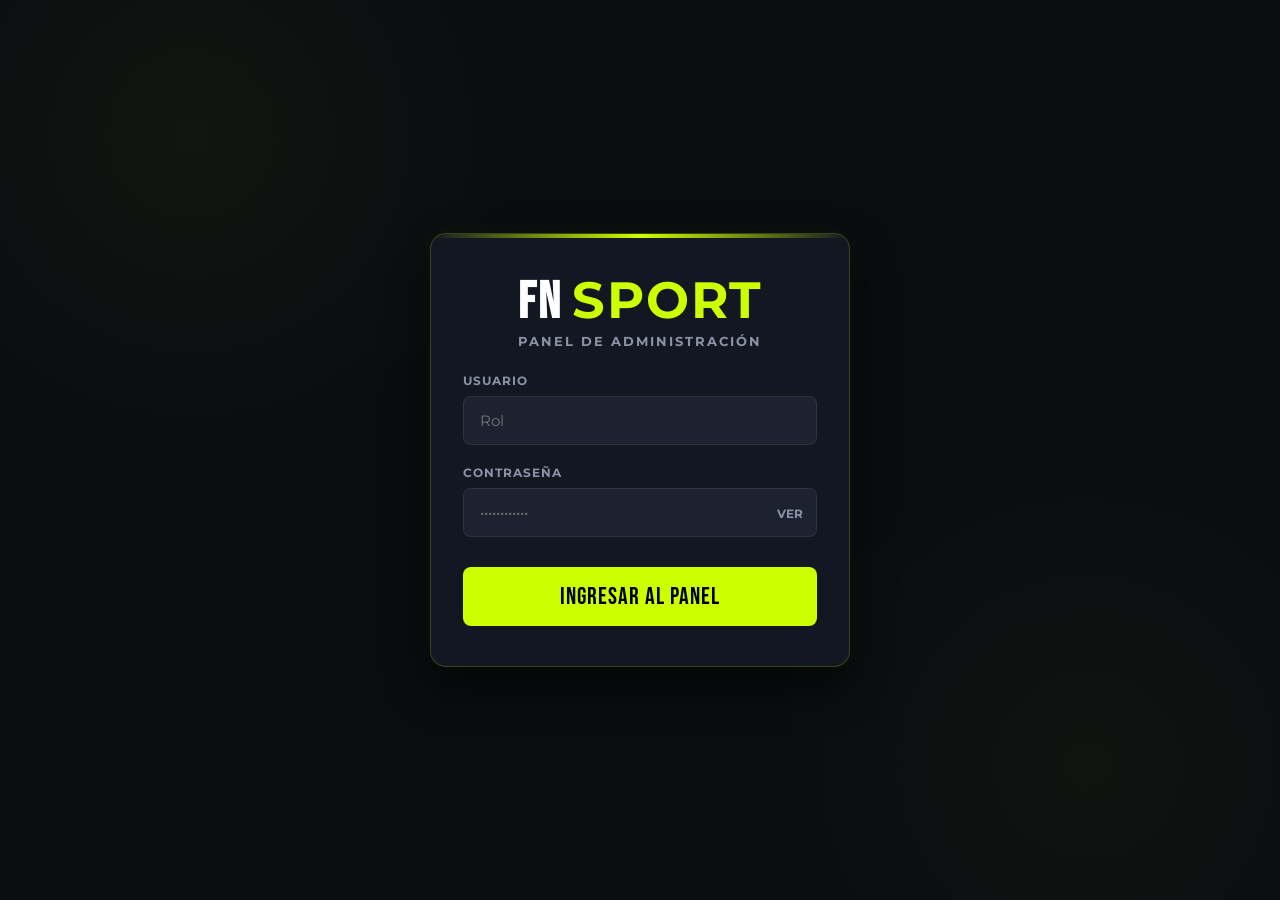
==== pages/admin.html @ 9318cb4a "devtyhf" ====
<!DOCTYPE html>
<html lang="es">
<head>
  <meta charset="UTF-8">
  <meta name="viewport" content="width=device-width, initial-scale=1.0">
  <title>FN SPORT - Panel Admin</title>
  
  <!-- Tipografía Oficial -->
  <link rel="preconnect" href="https://fonts.googleapis.com">
  <link rel="preconnect" href="https://fonts.gstatic.com" crossorigin>
  <link href="https://fonts.googleapis.com/css2?family=Bebas+Neue&family=Montserrat:wght@400;600;700;800&display=swap" rel="stylesheet">

  <!-- Estilos CSS (Vinculado al CSS principal en la raíz) -->
  <link rel="stylesheet" href="../style.css">
</head>
<body class="admin-body">

  <div class="admin-wrapper">
    <!-- Menú Lateral (Izquierda) -->
    <aside class="admin-sidebar">
      <div class="admin-brand">
        <h2>FN <span>SPORT</span></h2>
        <span class="admin-badge">PANEL ADMIN</span>
      </div>

      <!-- Tarjeta de Usuario Activo -->
      <div class="admin-user-info">
        <p class="admin-user-label">USUARIO CONECTADO</p>
        <h3 class="admin-user-name" id="welcomeUser">Cargando...</h3>
      </div>

      <!-- Menú de Enlaces -->
      <nav class="admin-nav">
        <span class="admin-nav-title">SITIOS Y MÓDULOS</span>
        
        <button class="admin-nav-btn active" onclick="loadPage('https://fnsportoficial.vercel.app/', this)">
          <span>FN Sport Oficial</span>
        </button>

        <button class="admin-nav-btn" onclick="loadPage('https://fn-league.vercel.app/', this)">
          <span>FN League</span>
        </button>

        <button class="admin-nav-btn" onclick="loadPage('https://braylix23.github.io/LOPZEK/#rosters', this)">
          <span>FN STATS</span>
        </button>

        <button class="admin-nav-btn" onclick="loadPage('https://fn-league.vercel.app/coaching/coaching.html', this)">
          <span>FN TOOL</span>
        </button>

        <button class="admin-nav-btn" onclick="loadPage('calendario.html', this)">
            <span>Calendario</span>
        </button>

        <button class="admin-nav-btn" onclick="loadPage('reclutamiento.html', this)">
            <span>RECLUTAMIENTO</span>
        </button>
      </nav>

      <!-- Botón Cerrar Sesión (Abajo) -->
      <div class="admin-sidebar-footer">
        <button class="admin-btn-logout" id="logoutBtn">
          CERRAR SESIÓN
        </button>
      </div>
    </aside>

    <!-- Área de Contenido Sobrante (Derecha) -->
    <main class="admin-main">
      <header class="admin-header">
        <div class="admin-header-title">
          <h1 id="headerWelcome">¡BIENVENIDO!</h1>
          <p id="currentViewTitle">Mostrando: FN Sport Oficial</p>
        </div>
      </header>

      <!-- Contenedor donde se cargan las webs -->
      <div class="admin-iframe-container">
        <iframe 
          id="adminIframe" 
          src="https://fnsportoficial.vercel.app/" 
          title="Vista Previa"
        ></iframe>
      </div>
    </main>
  </div>

  <!-- Script específico para el Panel Admin -->
  <script src="../admin.js"></script>
</body>
</html>
---- style.css ----
:root {
      --bg-dark: #0a0c10;
      --card-dark: #131722;
      --input-bg: #1c2230;
      --accent-neon: #ccff00;
      --accent-hover: #b8e600;
      --text-white: #ffffff;
      --text-gray: #8a94a6;
      --danger: #ff3b30;
    }

    * {
      box-sizing: border-box;
      margin: 0;
      padding: 0;
      font-family: 'Montserrat', sans-serif;
    }

    body {
      background-color: var(--bg-dark);
      color: var(--text-white);
      min-height: 100vh;
      display: flex;
      align-items: center;
      justify-content: center;
      padding: 20px;
      background-image: 
        radial-gradient(circle at 15% 15%, rgba(204, 255, 0, 0.04) 0%, transparent 25%),
        radial-gradient(circle at 85% 85%, rgba(204, 255, 0, 0.03) 0%, transparent 25%);
    }

    .login-container {
      background-color: var(--card-dark);
      border: 1px solid rgba(204, 255, 0, 0.2);
      border-radius: 16px;
      padding: 40px 32px;
      width: 100%;
      max-width: 420px;
      box-shadow: 0 20px 40px rgba(0, 0, 0, 0.6), 0 0 25px rgba(204, 255, 0, 0.05);
      position: relative;
      overflow: hidden;
    }

    /* Detalle urbano en el borde superior */
    .login-container::before {
      content: '';
      position: absolute;
      top: 0;
      left: 0;
      width: 100%;
      height: 4px;
      background: linear-gradient(90deg, transparent, var(--accent-neon), transparent);
    }

    .brand-header {
      text-align: center;
      margin-bottom: 24px;
    }

    .brand-header h1 {
      font-family: 'Bebas Neue', cursive;
      font-size: 3.2rem;
      letter-spacing: 2px;
      line-height: 1;
    }

    .brand-header h1 span {
      color: var(--accent-neon);
    }

    .brand-header p {
      color: var(--text-gray);
      font-size: 0.8rem;
      font-weight: 700;
      letter-spacing: 2px;
      text-transform: uppercase;
      margin-top: 6px;
    }

    /* Selector rápido de rol */
    .role-chips {
      display: flex;
      gap: 8px;
      justify-content: center;
      margin-bottom: 24px;
    }

    .chip {
      background-color: var(--input-bg);
      border: 1px solid rgba(255, 255, 255, 0.1);
      color: var(--text-gray);
      padding: 6px 14px;
      border-radius: 20px;
      font-size: 0.75rem;
      font-weight: 700;
      cursor: pointer;
      text-transform: uppercase;
      transition: all 0.2s ease;
    }

    .chip:hover {
      border-color: var(--accent-neon);
      color: var(--accent-neon);
    }

    /* Formulario */
    .form-group {
      margin-bottom: 20px;
    }

    .form-group label {
      display: block;
      font-size: 0.75rem;
      font-weight: 700;
      text-transform: uppercase;
      letter-spacing: 1px;
      color: var(--text-gray);
      margin-bottom: 8px;
    }

    .input-wrapper {
      position: relative;
    }

    .form-control {
      width: 100%;
      padding: 14px 16px;
      background-color: var(--input-bg);
      border: 1px solid rgba(255, 255, 255, 0.08);
      border-radius: 8px;
      color: var(--text-white);
      font-size: 0.95rem;
      outline: none;
      transition: border-color 0.2s ease;
    }

    .form-control:focus {
      border-color: var(--accent-neon);
    }

    .btn-toggle-pwd {
      position: absolute;
      right: 14px;
      top: 50%;
      transform: translateY(-50%);
      background: none;
      border: none;
      color: var(--text-gray);
      cursor: pointer;
      font-size: 0.75rem;
      font-weight: 700;
    }

    .btn-submit {
      width: 100%;
      padding: 15px;
      background-color: var(--accent-neon);
      border: none;
      border-radius: 8px;
      color: #000000;
      font-family: 'Bebas Neue', cursive;
      font-size: 1.5rem;
      letter-spacing: 1px;
      cursor: pointer;
      transition: all 0.2s ease;
      margin-top: 10px;
    }

    .btn-submit:hover {
      background-color: var(--accent-hover);
      box-shadow: 0 0 15px rgba(204, 255, 0, 0.4);
      transform: translateY(-1px);
    }

    /* Alerta de error */
    .alert-error {
      display: none;
      background: rgba(255, 59, 48, 0.12);
      border: 1px solid var(--danger);
      color: var(--danger);
      padding: 10px 14px;
      border-radius: 8px;
      font-size: 0.85rem;
      font-weight: 600;
      margin-bottom: 20px;
      text-align: center;
    }

    /* Animación de error */
    .shake {
      animation: shake 0.4s ease-in-out;
    }

    @keyframes shake {
      0%, 100% { transform: translateX(0); }
      20%, 60% { transform: translateX(-8px); }
      40%, 80% { transform: translateX(8px); }
    }



    /* ==========================================
   ESTILOS PARA EL PANEL ADMIN (pages/admin.html)
   ========================================== */

.admin-body {
  background-color: var(--bg-dark);
  color: var(--text-white);
  min-height: 100vh;
  margin: 0;
  overflow: hidden;
}

.admin-wrapper {
  display: flex;
  width: 100vw;
  height: 100vh;
}

/* Sidebar (Menú Lateral Izquierdo) */
.admin-sidebar {
  width: 280px;
  min-width: 280px;
  background-color: var(--card-dark);
  border-right: 1px solid rgba(204, 255, 0, 0.15);
  display: flex;
  flex-direction: column;
  padding: 24px 20px;
  z-index: 10;
}

.admin-brand h2 {
  font-family: 'Bebas Neue', cursive;
  font-size: 2.2rem;
  letter-spacing: 2px;
  margin: 0;
  line-height: 1;
}

.admin-brand h2 span {
  color: var(--accent-neon);
}

.admin-badge {
  display: inline-block;
  font-size: 0.65rem;
  font-weight: 800;
  letter-spacing: 2px;
  color: var(--accent-neon);
  background: rgba(204, 255, 0, 0.1);
  padding: 3px 8px;
  border-radius: 4px;
  margin-top: 6px;
}

/* Tarjeta de Usuario Conectado */
.admin-user-info {
  margin-top: 24px;
  padding: 14px;
  background-color: var(--input-bg);
  border-left: 3px solid var(--accent-neon);
  border-radius: 6px;
}

.admin-user-label {
  font-size: 0.65rem;
  font-weight: 700;
  color: var(--text-gray);
  letter-spacing: 1px;
}

.admin-user-name {
  font-size: 1.1rem;
  font-weight: 800;
  color: var(--text-white);
  text-transform: uppercase;
  margin-top: 2px;
}

/* Navegación Sidebar */
.admin-nav {
  margin-top: 30px;
  display: flex;
  flex-direction: column;
  gap: 8px;
  flex-grow: 1;
}

.admin-nav-title {
  font-size: 0.7rem;
  font-weight: 700;
  color: var(--text-gray);
  letter-spacing: 1.5px;
  margin-bottom: 8px;
}

.admin-nav-btn {
  width: 100%;
  padding: 12px 16px;
  background: transparent;
  border: 1px solid rgba(255, 255, 255, 0.05);
  border-radius: 8px;
  color: var(--text-gray);
  font-size: 0.9rem;
  font-weight: 600;
  text-align: left;
  cursor: pointer;
  transition: all 0.2s ease;
}

.admin-nav-btn:hover {
  background-color: var(--input-bg);
  color: var(--text-white);
  border-color: rgba(204, 255, 0, 0.3);
}

.admin-nav-btn.active {
  background-color: rgba(204, 255, 0, 0.12);
  color: var(--accent-neon);
  border-color: var(--accent-neon);
  font-weight: 700;
}

/* Footer Sidebar & Cerrar Sesión */
.admin-sidebar-footer {
  margin-top: auto;
  padding-top: 20px;
  border-top: 1px solid rgba(255, 255, 255, 0.08);
}

.admin-btn-logout {
  width: 100%;
  padding: 12px;
  background: transparent;
  border: 1px solid var(--danger);
  color: var(--danger);
  border-radius: 8px;
  font-weight: 700;
  font-size: 0.85rem;
  letter-spacing: 1px;
  cursor: pointer;
  transition: all 0.2s ease;
}

.admin-btn-logout:hover {
  background-color: var(--danger);
  color: #ffffff;
  box-shadow: 0 0 12px rgba(255, 59, 48, 0.3);
}

/* Área Principal (Derecha) */
.admin-main {
  flex-grow: 1;
  display: flex;
  flex-direction: column;
  height: 100vh;
  background-color: var(--bg-dark);
}

.admin-header {
  padding: 16px 28px;
  background-color: var(--card-dark);
  border-bottom: 1px solid rgba(255, 255, 255, 0.08);
}

.admin-header-title h1 {
  font-family: 'Bebas Neue', cursive;
  font-size: 1.8rem;
  letter-spacing: 1px;
  margin: 0;
  color: var(--accent-neon);
}

.admin-header-title p {
  font-size: 0.8rem;
  color: var(--text-gray);
  margin-top: 2px;
}

/* Contenedor del sitio embebido */
.admin-iframe-container {
  flex-grow: 1;
  width: 100%;
  height: calc(100vh - 75px);
}

.admin-iframe-container iframe {
  width: 100%;
  height: 100%;
  border: none;
  background-color: #ffffff;
}

/* ==========================================
   ESTILOS PARA EL MÓDULO CALENDARIO (pages/calendario.html)
   ========================================== */

.cal-body {
  background-color: var(--bg-dark);
  color: var(--text-white);
  padding: 30px;
  min-height: 100vh;
}

.cal-container {
  max-width: 1200px;
  margin: 0 auto;
}

/* Header */
.cal-header {
  display: flex;
  justify-content: space-between;
  align-items: center;
  margin-bottom: 30px;
  padding-bottom: 16px;
  border-bottom: 1px solid rgba(255, 255, 255, 0.08);
  flex-wrap: wrap;
  gap: 16px;
}

.cal-title {
  font-family: 'Bebas Neue', cursive;
  font-size: 2.8rem;
  letter-spacing: 2px;
  line-height: 1;
}

.cal-title span {
  color: var(--accent-neon);
}

.cal-subtitle {
  color: var(--text-gray);
  font-size: 0.85rem;
  margin-top: 4px;
}

/* Botón Principal */
.cal-btn-primary {
  background-color: var(--accent-neon);
  color: #000000;
  border: none;
  padding: 12px 24px;
  border-radius: 8px;
  font-family: 'Bebas Neue', cursive;
  font-size: 1.25rem;
  letter-spacing: 1px;
  cursor: pointer;
  transition: all 0.2s ease;
}

.cal-btn-primary:hover {
  background-color: var(--accent-hover);
  box-shadow: 0 0 15px rgba(204, 255, 0, 0.35);
  transform: translateY(-2px);
}

/* Grid de Tarjetas */
.cal-grid {
  display: grid;
  grid-template-columns: repeat(auto-fill, minmax(320px, 1fr));
  gap: 20px;
}

/* Tarjeta de Evento */
.cal-card {
  background-color: var(--card-dark);
  border: 1px solid rgba(255, 255, 255, 0.08);
  border-radius: 12px;
  padding: 24px;
  position: relative;
  display: flex;
  flex-direction: column;
  transition: all 0.2s ease;
}

.cal-card:hover {
  border-color: rgba(204, 255, 0, 0.4);
  box-shadow: 0 10px 25px rgba(0, 0, 0, 0.5), 0 0 15px rgba(204, 255, 0, 0.08);
  transform: translateY(-3px);
}

.cal-card-badge {
  position: absolute;
  top: 18px;
  right: 18px;
  background: rgba(204, 255, 0, 0.12);
  color: var(--accent-neon);
  border: 1px solid var(--accent-neon);
  font-size: 0.65rem;
  font-weight: 800;
  padding: 4px 8px;
  border-radius: 4px;
  letter-spacing: 1px;
}

.cal-card-title {
  font-size: 1.3rem;
  font-weight: 800;
  color: var(--text-white);
  margin-bottom: 16px;
  padding-right: 70px;
  line-height: 1.3;
}

.cal-card-info {
  display: flex;
  flex-direction: column;
  gap: 12px;
  margin-bottom: 20px;
  flex-grow: 1;
}

.cal-info-item strong {
  display: block;
  font-size: 0.68rem;
  color: var(--text-gray);
  letter-spacing: 1px;
  margin-bottom: 4px;
}

.cal-info-item span {
  font-size: 0.95rem;
  color: var(--accent-neon);
  font-weight: 700;
}

.cal-info-item p {
  font-size: 0.85rem;
  color: #c5cbd5;
  line-height: 1.4;
}

.cal-card-links {
  margin-bottom: 16px;
}

.cal-btn-discord {
  display: block;
  text-align: center;
  background-color: #5865F2;
  color: #ffffff;
  text-decoration: none;
  font-weight: 700;
  font-size: 0.8rem;
  padding: 10px;
  border-radius: 6px;
  letter-spacing: 1px;
  transition: opacity 0.2s ease;
}

.cal-btn-discord:hover {
  opacity: 0.9;
}

/* Botones de acción */
.cal-card-actions {
  padding-top: 14px;
  border-top: 1px solid rgba(255, 255, 255, 0.08);
}

.cal-crud-buttons {
  display: flex;
  gap: 8px;
}

.cal-btn-icon {
  flex: 1;
  background: transparent;
  border: 1px solid rgba(255, 255, 255, 0.1);
  color: var(--text-gray);
  padding: 8px;
  border-radius: 6px;
  font-size: 0.7rem;
  font-weight: 700;
  cursor: pointer;
  transition: all 0.2s ease;
}

.cal-btn-icon:hover {
  background-color: rgba(255, 255, 255, 0.08);
  color: var(--text-white);
}

.cal-btn-icon.danger:hover {
  background-color: rgba(255, 59, 48, 0.15);
  color: var(--danger);
  border-color: var(--danger);
}

.cal-empty {
  grid-column: 1 / -1;
  text-align: center;
  padding: 60px 20px;
  background-color: var(--card-dark);
  border-radius: 12px;
  border: 1px dashed rgba(255, 255, 255, 0.1);
}

.cal-empty p {
  font-size: 1.2rem;
  font-weight: 700;
  color: var(--text-white);
}

.cal-empty span {
  font-size: 0.85rem;
  color: var(--text-gray);
}

/* Modal Flotante */
.cal-modal-overlay {
  position: fixed;
  top: 0;
  left: 0;
  width: 100vw;
  height: 100vh;
  background-color: rgba(0, 0, 0, 0.75);
  backdrop-filter: blur(5px);
  display: flex;
  align-items: center;
  justify-content: center;
  padding: 20px;
  z-index: 1000;
  opacity: 0;
  visibility: hidden;
  transition: all 0.25s ease;
}

.cal-modal-overlay.active {
  opacity: 1;
  visibility: visible;
}

.cal-modal-card {
  background-color: var(--card-dark);
  border: 1px solid rgba(204, 255, 0, 0.3);
  border-radius: 16px;
  width: 100%;
  max-width: 480px;
  padding: 30px;
  box-shadow: 0 20px 50px rgba(0, 0, 0, 0.8), 0 0 30px rgba(204, 255, 0, 0.1);
  transform: translateY(20px);
  transition: transform 0.25s ease;
}

.cal-modal-overlay.active .cal-modal-card {
  transform: translateY(0);
}

.cal-modal-header {
  display: flex;
  justify-content: space-between;
  align-items: center;
  margin-bottom: 24px;
}

.cal-modal-header h2 {
  font-family: 'Bebas Neue', cursive;
  font-size: 2rem;
  letter-spacing: 1px;
}

.cal-modal-header h2 span {
  color: var(--accent-neon);
}

.cal-btn-close {
  background: none;
  border: none;
  color: var(--text-gray);
  font-size: 1.8rem;
  cursor: pointer;
  line-height: 1;
}

.cal-btn-close:hover {
  color: var(--text-white);
}

.cal-textarea {
  resize: vertical;
  min-height: 80px;
}

.cal-modal-actions {
  display: flex;
  gap: 12px;
  margin-top: 24px;
}

.cal-btn-cancel {
  flex: 1;
  background: transparent;
  border: 1px solid rgba(255, 255, 255, 0.15);
  color: var(--text-gray);
  padding: 12px;
  border-radius: 8px;
  font-weight: 700;
  font-size: 0.85rem;
  cursor: pointer;
  transition: all 0.2s ease;
}

.cal-btn-cancel:hover {
  background-color: rgba(255, 255, 255, 0.08);
  color: var(--text-white);
}

/* Etiqueta del autor del evento */
.cal-author {
  font-size: 0.85rem !important;
  color: var(--accent-neon) !important;
  font-weight: 800 !important;
  text-transform: uppercase;
  letter-spacing: 0.5px;
}



/* ==========================================
   ESTILOS RECLUTAMIENTO (pages/reclutamiento.html)
   ========================================== */

.rec-body {
  background-color: var(--bg-dark);
  color: var(--text-white);
  padding: 30px;
  min-height: 100vh;
}

.rec-container {
  max-width: 1200px;
  margin: 0 auto;
}

.rec-header {
  display: flex;
  justify-content: space-between;
  align-items: center;
  margin-bottom: 24px;
  padding-bottom: 16px;
  border-bottom: 1px solid rgba(255, 255, 255, 0.08);
  flex-wrap: wrap;
  gap: 16px;
}

.rec-title {
  font-family: 'Bebas Neue', cursive;
  font-size: 2.8rem;
  letter-spacing: 2px;
  line-height: 1;
}

.rec-title span {
  color: var(--accent-neon);
}

.rec-subtitle {
  color: var(--text-gray);
  font-size: 0.85rem;
  margin-top: 4px;
}

.rec-header-actions {
  display: flex;
  gap: 10px;
  flex-wrap: wrap;
}

.rec-btn-secondary {
  background: var(--input-bg);
  border: 1px solid rgba(255, 255, 255, 0.1);
  color: var(--text-gray);
  padding: 10px 18px;
  border-radius: 8px;
  font-weight: 700;
  font-size: 0.8rem;
  cursor: pointer;
  transition: all 0.2s ease;
}

.rec-btn-secondary:hover {
  border-color: var(--accent-neon);
  color: var(--text-white);
}

.rec-btn-secondary.active {
  background-color: rgba(204, 255, 0, 0.12);
  color: var(--accent-neon);
  border-color: var(--accent-neon);
}

.rec-btn-primary {
  background-color: var(--accent-neon);
  color: #000000;
  border: none;
  padding: 10px 20px;
  border-radius: 8px;
  font-family: 'Bebas Neue', cursive;
  font-size: 1.25rem;
  letter-spacing: 1px;
  cursor: pointer;
  transition: all 0.2s ease;
}

.rec-btn-primary:hover {
  background-color: var(--accent-hover);
  box-shadow: 0 0 15px rgba(204, 255, 0, 0.35);
}

/* Filtros y Rejilla */
.rec-filter-bar {
  display: flex;
  gap: 12px;
  margin-bottom: 24px;
}

.rec-filter-bar input {
  flex-grow: 1;
}

.rec-filter-bar select {
  width: 200px;
}

.rec-grid {
  display: grid;
  grid-template-columns: repeat(auto-fill, minmax(320px, 1fr));
  gap: 20px;
}

/* Tarjetas de Candidatos */
.rec-card {
  background-color: var(--card-dark);
  border: 1px solid rgba(255, 255, 255, 0.08);
  border-radius: 12px;
  padding: 22px;
  display: flex;
  flex-direction: column;
  transition: all 0.2s ease;
}

.rec-card:hover {
  box-shadow: 0 10px 25px rgba(0, 0, 0, 0.5), 0 0 15px rgba(204, 255, 0, 0.08);
  transform: translateY(-2px);
}

.rec-card-header {
  display: flex;
  justify-content: space-between;
  align-items: center;
  margin-bottom: 10px;
}

.rec-role-badge {
  font-size: 0.7rem;
  font-weight: 800;
  color: var(--accent-neon);
  letter-spacing: 1px;
  text-transform: uppercase;
}

.rec-status-badge {
  font-size: 0.65rem;
  font-weight: 800;
  padding: 3px 8px;
  border-radius: 4px;
  letter-spacing: 1px;
}

.status-pendiente { background: rgba(255, 193, 7, 0.15); color: #ffc107; border: 1px solid #ffc107; }
.status-en-revisión { background: rgba(13, 202, 240, 0.15); color: #0dcaf0; border: 1px solid #0dcaf0; }
.status-aceptado { background: rgba(40, 167, 69, 0.15); color: #28a745; border: 1px solid #28a745; }
.status-rechazado { background: rgba(255, 59, 48, 0.15); color: #ff3b30; border: 1px solid #ff3b30; }

.rec-card-title {
  font-size: 1.4rem;
  font-weight: 800;
  color: var(--text-white);
  line-height: 1.2;
}

.rec-card-fullname {
  font-size: 0.85rem;
  color: var(--text-gray);
  margin-bottom: 16px;
}

.rec-card-info {
  display: flex;
  flex-direction: column;
  gap: 12px;
  margin-bottom: 16px;
  flex-grow: 1;
}

.rec-discord-text {
  color: #5865F2 !important;
  font-weight: 700;
}

/* Form Card Embellecido */
.rec-form-card {
  background-color: var(--card-dark);
  border: 1px solid rgba(204, 255, 0, 0.2);
  border-radius: 12px;
  overflow: hidden;
}

.rec-form-topbar {
  padding: 14px 20px;
  background-color: var(--input-bg);
  display: flex;
  justify-content: space-between;
  align-items: center;
  font-size: 0.85rem;
  font-weight: 700;
}

.rec-link-external {
  color: var(--accent-neon);
  text-decoration: none;
}

.rec-link-external:hover {
  text-decoration: underline;
}
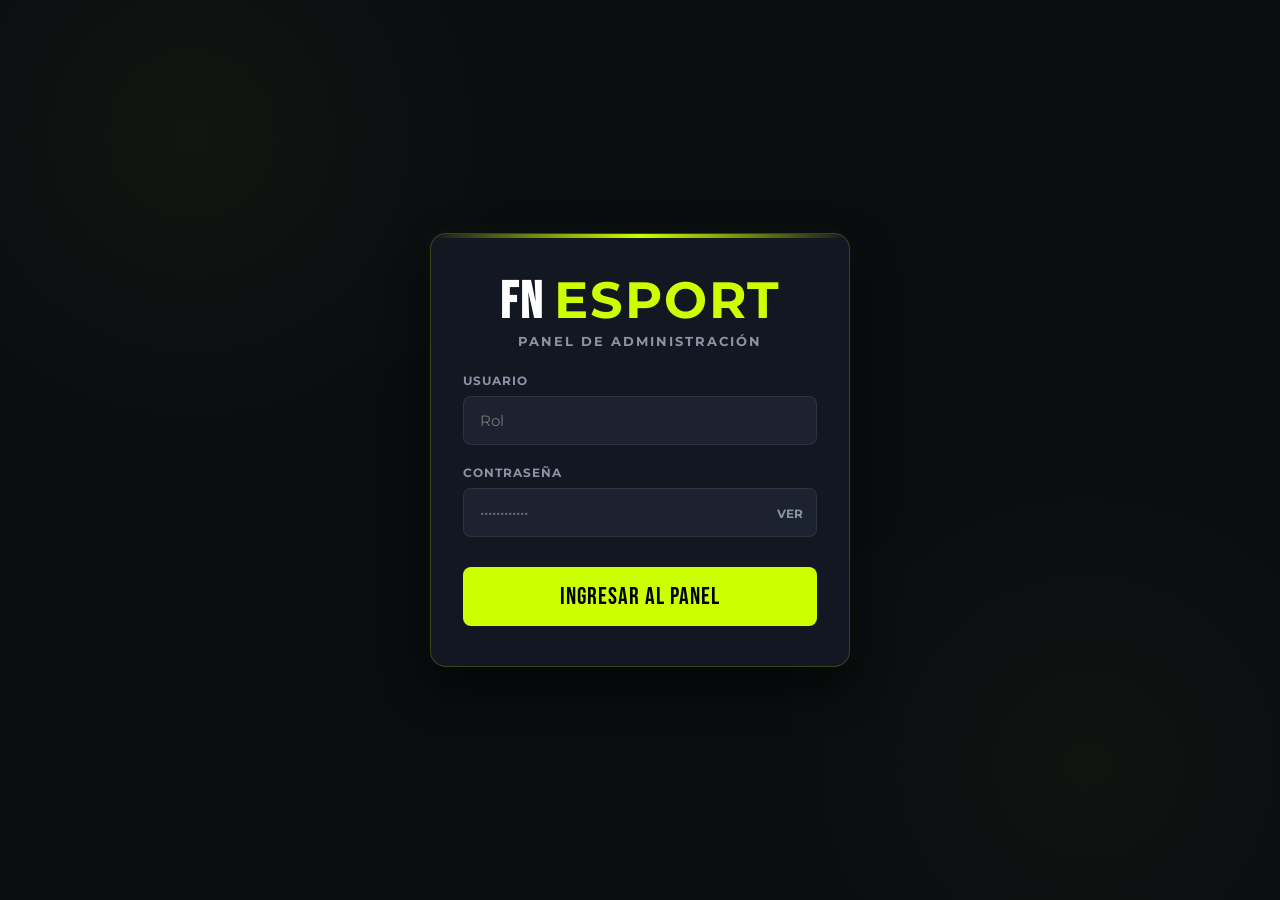
==== commit 66e0faa7: "formulario" ====
--- a/pages/admin.html
+++ b/pages/admin.html
@@ -3,7 +3,7 @@
 <head>
   <meta charset="UTF-8">
   <meta name="viewport" content="width=device-width, initial-scale=1.0">
-  <title>FN SPORT - Panel Admin</title>
+  <title>FN ESPORT - Panel Admin</title>
   
   <!-- Tipografía Oficial -->
   <link rel="preconnect" href="https://fonts.googleapis.com">
@@ -19,7 +19,7 @@
     <!-- Menú Lateral (Izquierda) -->
     <aside class="admin-sidebar">
       <div class="admin-brand">
-        <h2>FN <span>SPORT</span></h2>
+        <h2>FN <span>ESPORT</span></h2>
         <span class="admin-badge">PANEL ADMIN</span>
       </div>
 
@@ -34,7 +34,7 @@
         <span class="admin-nav-title">SITIOS Y MÓDULOS</span>
         
         <button class="admin-nav-btn active" onclick="loadPage('https://fnsportoficial.vercel.app/', this)">
-          <span>FN Sport Oficial</span>
+          <span>FN Esport Oficial</span>
         </button>
 
         <button class="admin-nav-btn" onclick="loadPage('https://fn-league.vercel.app/', this)">
@@ -71,7 +71,7 @@
       <header class="admin-header">
         <div class="admin-header-title">
           <h1 id="headerWelcome">¡BIENVENIDO!</h1>
-          <p id="currentViewTitle">Mostrando: FN Sport Oficial</p>
+          <p id="currentViewTitle">Mostrando: FN Esport Oficial</p>
         </div>
       </header>
 
